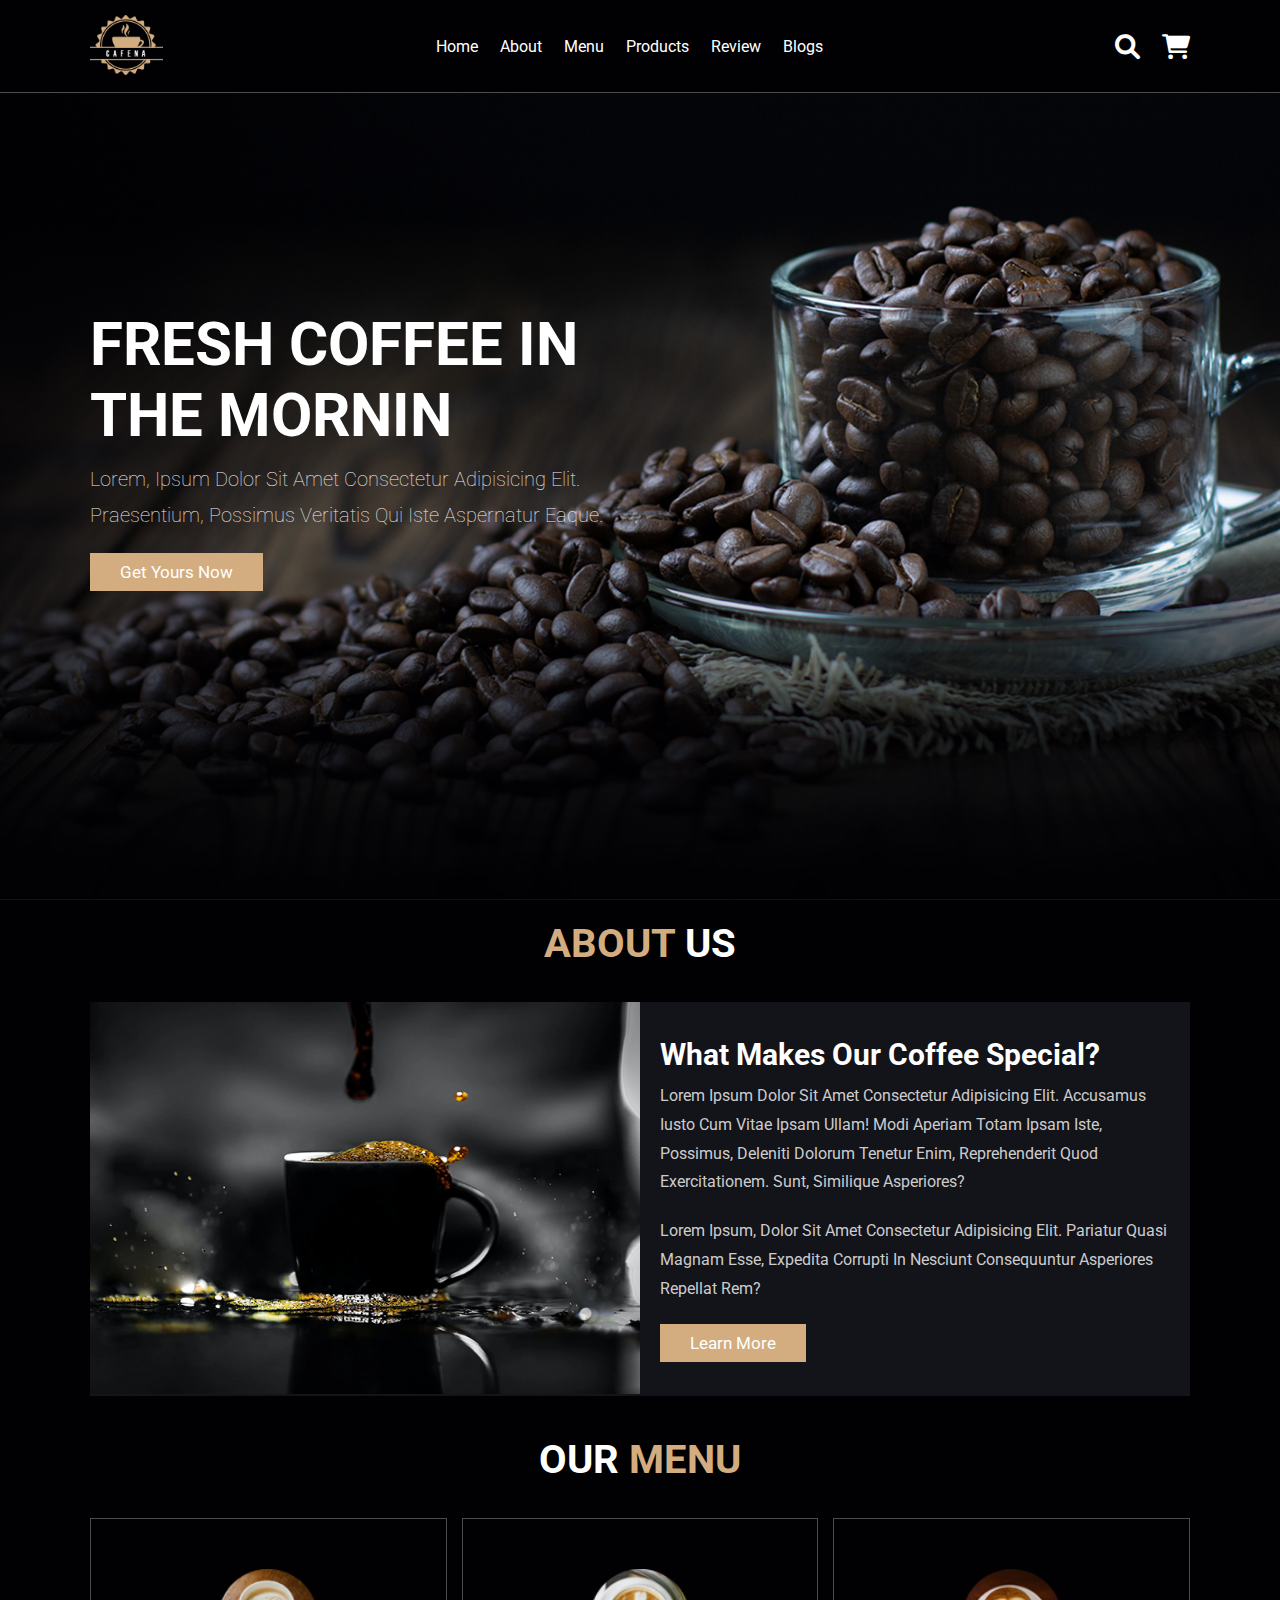
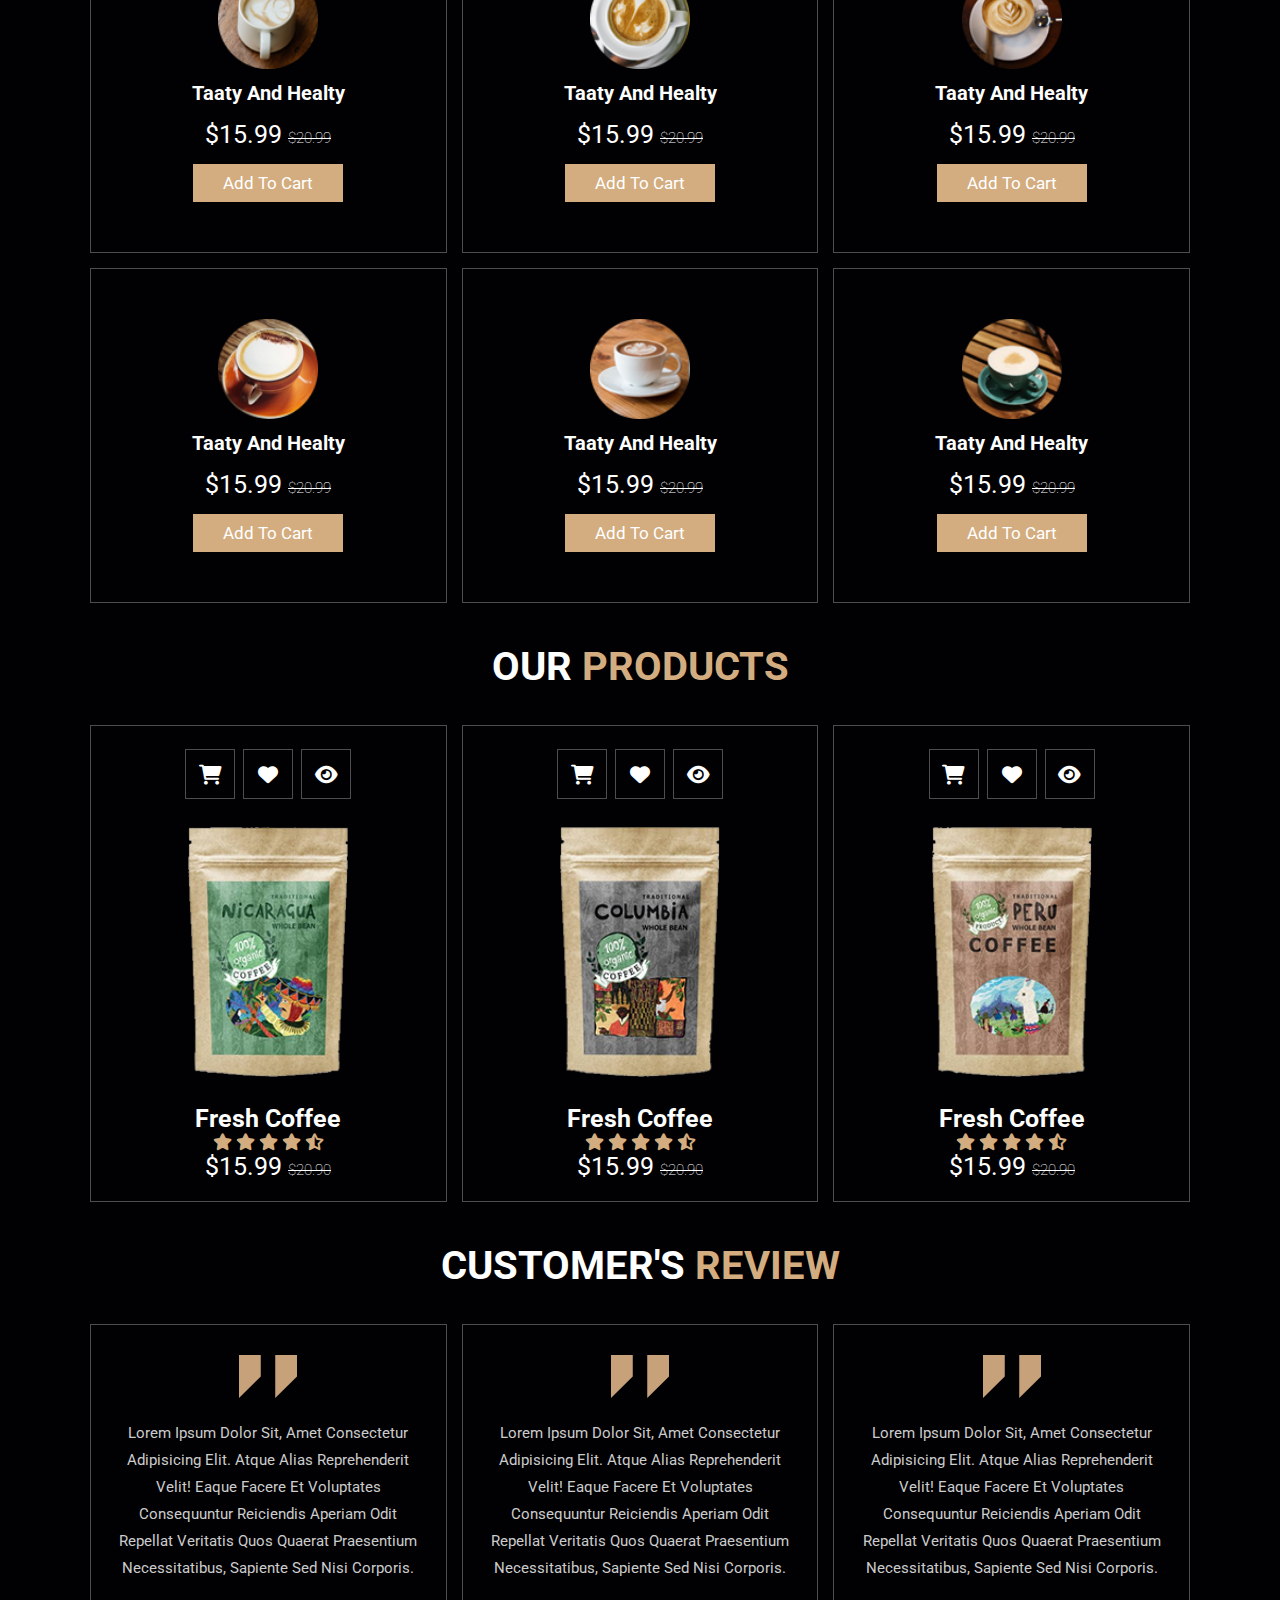
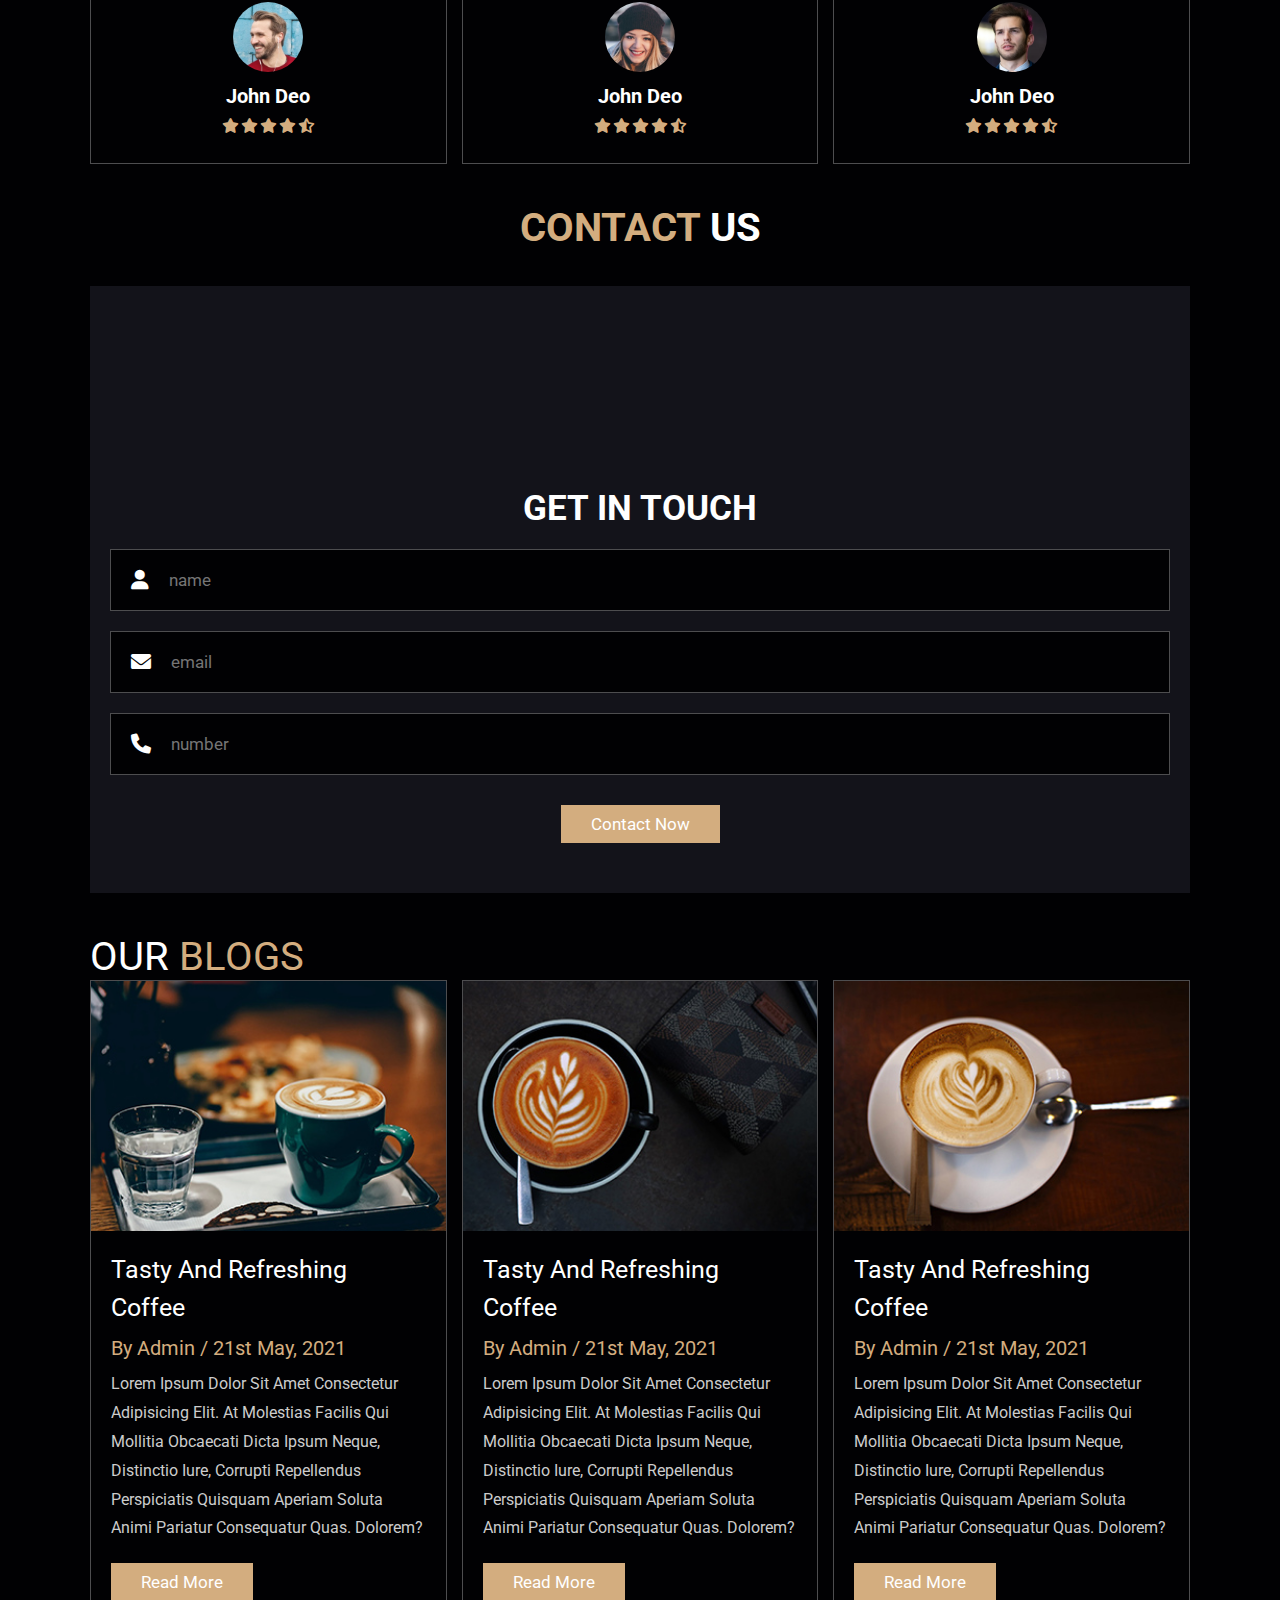
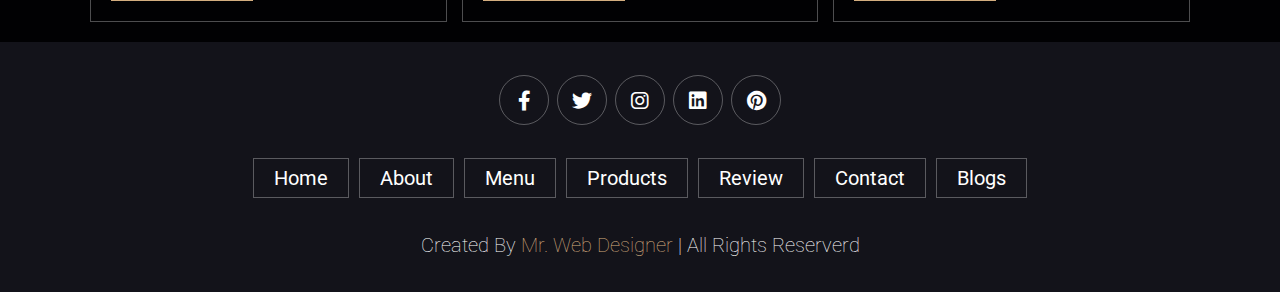
==== coffeShop/index.html @ 9f05e4f8 "Add files via upload" ====
<!DOCTYPE html>
<html lang="pt-br">
<head>
    <meta charset="UTF-8">
    <meta http-equiv="X-UA-Compatible" content="IE=edge">
    <meta name="viewport" content="width=device-width, initial-scale=1.0">
    <meta name="keywords" content="">
    <meta name="description" content="">
    <meta name="author" content="">
    <title>coffeeShop</title>

    <!-- font awesome cnd link -->
    <link rel="stylesheet" href="https://cdnjs.cloudflare.com/ajax/libs/font-awesome/6.0.0/css/all.min.css">

    <!-- custom css file link -->
    <link rel="stylesheet" href="css/estilo.css">
</head>
<body>

    <!-- header section starts -->

    <header class="header">

        <a href="#" class="logo">
            <img src="img/logo.png" alt="">
        </a>

        <nav class="navbar">
            <a href="#home">home</a>
            <a href="#about">about</a>
            <a href="#menu">menu</a>
            <a href="#products">products</a>
            <a href="#review">review</a>
            <a href="#blogs">blogs</a>
        </nav>

        <div class="icons">
            <div class="fas fa-search" id="search-btn"></div>
            <div class="fas fa-shopping-cart" id="cart-btn"></div>
            <div class="fas fa-bars" id="menu-btn"></div>
        </div>

        <div class="search-form">
            <input type="search" id="search-box" placeholder="search here..">
            <label for="search-box" class="fas fa-search"></label>
        </div>

        <div class="cart-items-container">
            <div class="cart-item">
                <span class="fas fa-times"></span>
                <img src="img/cart-item-1.png" alt="">
                <div class="content">
                    <h3>cart item 01</h3>
                    <div class="price">$15.99/-</div>
                </div>
            </div>
            <div class="cart-item">
                <span class="fas fa-times"></span>
                <img src="img/cart-item-2.png" alt="">
                <div class="content">
                    <h3>cart item 02cart-item-2.png</h3>
                    <div class="price">$15.99/-</div>
                   </div>
            </div>
            <div class="cart-item">
                <span class="fas fa-times"></span>
                <img src="img/cart-item-3.png" alt="">
                <div class="content">
                    <h3>cart item 03</h3>
                    <div class="price">$15.99/-</div>
                </div>
            </div>
            <div class="cart-item">
                <span class="fas fa-times"></span>
                <img src="img/cart-item-4.png" alt="">
                <div class="content">
                    <h3>cart item 04</h3>
                    <div class="price">$15.99/-</div>
                </div>
            </div>
            <a href="#" class="btn">checkout now</a>
        </div>

    </header>

    <!-- header section ends -->

    <!-- home section starts -->

    <section class="home" id="home">

        <div class="content">
            <h3>fresh coffee in the mornin</h3>
            <p>Lorem, ipsum dolor sit amet consectetur adipisicing elit. Praesentium, possimus veritatis qui iste aspernatur eaque.</p>
            <a href="#" class="btn">get yours now</a>
        </div>

    </section>
    <!-- home section ends -->

    <!-- about section starts -->

    <section class="about" id="about">

        <h1 class="heading"> <span>about</span> us</h1>

        <div class="row">

            <div class="image">
                <img src="img/about-img.jpeg" alt="">
            </div>

            <div class="content">
                <h3>what makes our coffee special?</h3>
                <p>Lorem ipsum dolor sit amet consectetur adipisicing elit. Accusamus iusto cum vitae ipsam ullam! Modi aperiam totam ipsam iste, possimus, deleniti dolorum tenetur enim, reprehenderit quod exercitationem. Sunt, similique asperiores?</p>
                <p>Lorem ipsum, dolor sit amet consectetur adipisicing elit. Pariatur quasi magnam esse, expedita corrupti in nesciunt consequuntur asperiores repellat rem?</p>
                <a href="#" class="btn">learn more</a>
            </div>

        </div>

    </section>

    <!-- about section ends -->

    <!-- menu section starts -->

    <section class="menu" id="menu">

        <h1 class="heading"> our <span>menu</span></h1>

        <div class="box-container">

            <div class="box">
                <img src="img/menu-1.png" alt="">
                <h3>taaty and healty</h3>
                <div class="price">$15.99 <span>$20.99</span></div>
                <a href="#" class="btn">add to cart</a>
            </div>

            <div class="box">
                <img src="img/menu-2.png" alt="">
                <h3>taaty and healty</h3>
                <div class="price">$15.99 <span>$20.99</span></div>
                <a href="#" class="btn">add to cart</a>
            </div>

            <div class="box">
                <img src="img/menu-3.png" alt="">
                <h3>taaty and healty</h3>
                <div class="price">$15.99 <span>$20.99</span></div>
                <a href="#" class="btn">add to cart</a>
            </div>

            <div class="box">
                <img src="img/menu-4.png" alt="">
                <h3>taaty and healty</h3>
                <div class="price">$15.99 <span>$20.99</span></div>
                <a href="#" class="btn">add to cart</a>
            </div>

            <div class="box">
                <img src="img/menu-5.png" alt="">
                <h3>taaty and healty</h3>
                <div class="price">$15.99 <span>$20.99</span></div>
                <a href="#" class="btn">add to cart</a>
            </div>

            <div class="box">
                <img src="img/menu-6.png" alt="">
                <h3>taaty and healty</h3>
                <div class="price">$15.99 <span>$20.99</span></div>
                <a href="#" class="btn">add to cart</a>
            </div>

        </div>

    </section>

    <section class="products" id="products">

        <h1 class="heading"> our <span>products</span></h1>

        <div class="box-container">

            <div class="box">
                <div class="icons">
                    <a href="#" class="fas fa-shopping-cart"></a>
                    <a href="#" class="fas fa-heart"></a>
                    <a href="#" class="fas fa-eye"></a>
                </div>
                <div class="image">
                    <img src="img/product-1.png" alt="">
                </div>
                <div class="content">
                    <h3>fresh coffee</h3>
                    <div class="stars">
                        <i class="fas fa-star"></i>
                        <i class="fas fa-star"></i>
                        <i class="fas fa-star"></i>
                        <i class="fas fa-star"></i>
                        <i class="fas fa-star-half-alt"></i>
                    </div>
                    <div class="price">$15.99 <span>$20.90</span></div>
                </div>
            </div>

            <div class="box">
                <div class="icons">
                    <a href="#" class="fas fa-shopping-cart"></a>
                    <a href="#" class="fas fa-heart"></a>
                    <a href="#" class="fas fa-eye"></a>
                </div>
                <div class="image">
                    <img src="img/product-2.png" alt="">
                </div>
                <div class="content">
                    <h3>fresh coffee</h3>
                    <div class="stars">
                        <i class="fas fa-star"></i>
                        <i class="fas fa-star"></i>
                        <i class="fas fa-star"></i>
                        <i class="fas fa-star"></i>
                        <i class="fas fa-star-half-alt"></i>
                    </div>
                    <div class="price">$15.99 <span>$20.90</span></div>
                </div>
            </div>

            <div class="box">
                <div class="icons">
                    <a href="#" class="fas fa-shopping-cart"></a>
                    <a href="#" class="fas fa-heart"></a>
                    <a href="#" class="fas fa-eye"></a>
                </div>
                <div class="image">
                    <img src="img/product-3.png" alt="">
                </div>
                <div class="content">
                    <h3>fresh coffee</h3>
                    <div class="stars">
                        <i class="fas fa-star"></i>
                        <i class="fas fa-star"></i>
                        <i class="fas fa-star"></i>
                        <i class="fas fa-star"></i>
                        <i class="fas fa-star-half-alt"></i>
                    </div>
                    <div class="price">$15.99 <span>$20.90</span></div>
                </div>
            </div>

        </div>

    </section>

    <!-- review section starts -->

    <section class="review" id="review">

        <h1 class="heading">customer's <span>review</span></h1>

        <div class="box-container">

            <div class="box">
                <img src="img/quote-img.png" alt="" class="quote">
                <p>Lorem ipsum dolor sit, amet consectetur adipisicing elit. Atque alias reprehenderit velit! Eaque facere et voluptates consequuntur reiciendis aperiam odit repellat veritatis quos quaerat praesentium necessitatibus, sapiente sed nisi corporis.</p>
                <img src="img/pic-1.png" class="user" alt="">
                <h3>john deo</h3>
                <div class="stars">
                    <i class="fas fa-star"></i>
                    <i class="fas fa-star"></i>
                    <i class="fas fa-star"></i>
                    <i class="fas fa-star"></i>
                    <i class="fas fa-star-half-alt"></i>
                </div> 
            </div>

            <div class="box">
                <img src="img/quote-img.png" alt="" class="quote">
                <p>Lorem ipsum dolor sit, amet consectetur adipisicing elit. Atque alias reprehenderit velit! Eaque facere et voluptates consequuntur reiciendis aperiam odit repellat veritatis quos quaerat praesentium necessitatibus, sapiente sed nisi corporis.</p>
                <img src="img/pic-2.png" class="user" alt="">
                <h3>john deo</h3>
                <div class="stars">
                    <i class="fas fa-star"></i>
                    <i class="fas fa-star"></i>
                    <i class="fas fa-star"></i>
                    <i class="fas fa-star"></i>
                    <i class="fas fa-star-half-alt"></i>
                </div> 
            </div>

            <div class="box">
                <img src="img/quote-img.png" alt="" class="quote">
                <p>Lorem ipsum dolor sit, amet consectetur adipisicing elit. Atque alias reprehenderit velit! Eaque facere et voluptates consequuntur reiciendis aperiam odit repellat veritatis quos quaerat praesentium necessitatibus, sapiente sed nisi corporis.</p>
                <img src="img/pic-3.png" class="user" alt="">
                <h3>john deo</h3>
                <div class="stars">
                    <i class="fas fa-star"></i>
                    <i class="fas fa-star"></i>
                    <i class="fas fa-star"></i>
                    <i class="fas fa-star"></i>
                    <i class="fas fa-star-half-alt"></i>
                </div> 
            </div>

        </div>

    </section>

    <!-- review section ends -->

    <!-- contact section starts -->

    <section class="contact" id="contact">

        <h1 class="heading">
            <span>contact</span> us
        </h1>

        <div class="row">

            <iframe class="map" src="https://www.google.com/maps/embed?pb=!1m18!1m12!1m3!1d30153.795658278912!2d72.82321486924138!3d19.141649671203506!2m3!1f0!2f0!3f0!3m2!1i1024!2i768!4f13.1!3m3!1m2!1s0x3be7b63aceef0c69%3A0x2aa80cf2287dfa3b!2sJogeshwari%20West%2C%20Bombaim%2C%20Maharashtra%20400047%2C%20%C3%8Dndia!5e0!3m2!1spt-BR!2sbr!4v1647050674687!5m2!1spt-BR!2sbr" allowfullscreen="" loading="lazy"></iframe>
            
            <form action="">
                <h3>get in touch</h3>
                <div class="inputBox">
                    <span class="fas fa-user"></span>
                    <input type="text" placeholder="name">
                </div>
                <div class="inputBox">
                    <span class="fas fa-envelope"></span>
                    <input type="email" placeholder="email">
                </div>
                <div class="inputBox">
                    <span class="fas fa-phone"></span>
                    <input type="number" placeholder="number">
                </div>
                <input type="submit" value="contact now" class="btn">
            </form>

        </div>

    </section>

    <!-- contact section ends -->

    <!-- blogs section starts -->

    <section class="blogs" id="blogs">

        <hi class="heading">our <span>blogs</span></hi>

        <div class="box-container">
           
            <div class="box">
                <div class="image">
                    <img src="img/blog-1.jpeg" alt="">
                </div>
                <div class="content">
                    <a href="#" class="title">tasty and refreshing coffee</a>
                    <span>by admin / 21st may, 2021</span>
                    <p>Lorem ipsum dolor sit amet consectetur adipisicing elit. At molestias facilis qui mollitia obcaecati dicta ipsum neque, distinctio iure, corrupti repellendus perspiciatis quisquam aperiam soluta animi pariatur consequatur quas. Dolorem?</p>
                    <a href="#" class="btn">read more</a>
                </div>
            </div>

            <div class="box">
                <div class="image">
                    <img src="img/blog-2.jpeg" alt="">
                </div>
                <div class="content">
                    <a href="#" class="title">tasty and refreshing coffee</a>
                    <span>by admin / 21st may, 2021</span>
                    <p>Lorem ipsum dolor sit amet consectetur adipisicing elit. At molestias facilis qui mollitia obcaecati dicta ipsum neque, distinctio iure, corrupti repellendus perspiciatis quisquam aperiam soluta animi pariatur consequatur quas. Dolorem?</p>
                    <a href="#" class="btn">read more</a>
                </div>
            </div>

            <div class="box">
                <div class="image">
                    <img src="img/blog-3.jpeg" alt="">
                </div>
                <div class="content">
                    <a href="#" class="title">tasty and refreshing coffee</a>
                    <span>by admin / 21st may, 2021</span>
                    <p>Lorem ipsum dolor sit amet consectetur adipisicing elit. At molestias facilis qui mollitia obcaecati dicta ipsum neque, distinctio iure, corrupti repellendus perspiciatis quisquam aperiam soluta animi pariatur consequatur quas. Dolorem?</p>
                    <a href="#" class="btn">read more</a>
                </div>
            </div>

        </div>

    </section>

    <!-- blogs section ends -->

    <!-- footer section starts -->

    <section class="footer">

        <div class="share">
            <a href="#" class="fab fa-facebook-f"></a>
            <a href="#" class="fab fa-twitter"></a>
            <a href="#" class="fab fa-instagram"></a>
            <a href="#" class="fab fa-linkedin"></a>
            <a href="#" class="fab fa-pinterest"></a>
        </div>

        <div class="links">
            <a href="#">home</a>
            <a href="#">about</a>
            <a href="#">menu</a>
            <a href="#">products</a>
            <a href="#">review</a>
            <a href="#">contact</a>
            <a href="#">blogs</a>
        </div>

        <div class="credit">created by <span>mr. web designer</span> | all rights reserverd</div>

    </section>

    <!-- footer section ends -->

    <!-- menu section ends -->

    <!-- custom js file link -->
    <script src="js/script.js"></script>
</body>
</html>
---- coffeShop/css/estilo.css ----
@import url('https://fonts.googleapis.com/css2?family=Francois+One&family=Roboto:wght@100;300;400;500;700&display=swap');

:root{
    --main-color: #d3ad7f;
    --black:#13131a;
    --bg:#010103;
    --border:.1rem solid rgba(255,255,255,.3);
}

*{
    font-family: 'Roboto', sans-serif;
    margin:0; padding:0;
    box-sizing: border-box;
    outline: none; border: none;
    text-decoration: none;
    text-transform: capitalize;
    transition: .2s linear;
}

html{
    font-size: 62.5%;
    overflow-x: hidden;
    scroll-padding-top: 9rem;
    scroll-behavior: smooth;
}

html::-webkit-scrollbar{
    width: .8rem;
}

html::-webkit-scrollbar-track{
    background: transparent;
}

html::-webkit-scrollbar-thumb{
    background: #fff;
    border-radius: 5rem;
}

body{
    background: var(--bg);
}

section{
    padding: 2rem 7%;
}

.heading{
    text-align: center;
    color: #fff;
    text-transform: uppercase;
    padding-bottom: 3.5rem;
    font-size: 4rem;
}

.heading span{
    color:var(--main-color);
    text-transform: uppercase;
}

.btn{
    margin-top: 1rem;
    display: inline-block;
    padding: .9rem 3rem;
    font-size: 1.7rem;
    color: #fff;
    background: var(--main-color);
    cursor: pointer;
}

.btn:hover{
    letter-spacing: .2rem;
}

.header{
    background: var(--bg);
    display: flex;
    align-items: center;
    justify-content: space-between;
    padding: 1.5rem 7%;
    border-bottom: var(--border);
    position: fixed;
    top:0; left: 0; right: 0;
    z-index: 1000;
}

.header .logo img{
    height: 6rem;
}

.header .navbar a{
    margin: 0 1rem;
    font-size: 1.6rem;
    color: #fff;
}

.header .navbar a:hover{
    color:var(--main-color);
    border-bottom: .1rem solid var(--main-color);
    padding-bottom: .5rem;
}

.header .icons div{
    color: #fff;
    cursor: pointer;
    font-size: 2.5rem;
    margin-left: 2rem;
}

.header .icons div:hover{
    color: var(--main-color);
}

#menu-btn{
    display: none;

}

.header .search-form{
    position: absolute;
    top: 115%;right: 7%;
    background-color: #fff;
    width: 50rem;
    height: 5rem;
    display: flex;
    align-items: center;
    transform: scaleY(0);
    transform-origin: top;
}

.header .search-form.active{
    transform: scaleY(1);
}

.header .search-form.active{
    transform: scaleY(1);
}

.header .search-form input{
    height: 100%;
    width: 100%;
    font-size: 1.6rem;
    color:var(--black);
    padding: 1rem;
    text-transform: none;
}

.header .search-form label{
    cursor: pointer;
    font-size: 2.2rem;
    margin-right: 1.5rem;
    color: var(--black);
}

.header .search-form label:hover{
    color: var(--main-color);
}

.header .cart-items-container{
    position: absolute;
    top: 100%; right: -100%;
    height: calc(100vh - 9.5rem);
    width: 35rem;
    background: #fff;
    padding: 0 1.5rem;
}

.header .cart-items-container.active{
    right: 0;
}

.header .cart-items-container .cart-item{
    position: relative;
    margin: 2rem 0;
    display: flex;
    align-items: center;
    gap: 1.5rem;
}

.header .cart-items-container .cart-item .fa-times{
    position: absolute;
    top: 1rem; right: 1rem;
    font-size: 2rem;
    cursor: pointer;
    color: var(--black);
}

.header .cart-items-container .cart-item .fa-times:hover{
    color:var(--main-color);
}

.header .cart-items-container .cart-item img{
    height: 7rem;
}

.header .cart-items-container .cart-item .content h3{
    font-size: 2rem;
    color:var(--black);
    padding-bottom: .5rem;
}

.header .cart-items-container .cart-item .content .price{
    font-size: 1.5rem;
    color:var(--main-color);
}

.header .cart-items-container .btn{
    width: 100%;
    text-align: center;
}

.home{
    min-height: 100vh;
    display: flex;
    align-items: center;
    background: url(../img/home-img.jpeg) no-repeat;
    background-size: cover;
    background-position: center;
}

.home .content{
    max-width: 60rem;
}

.home .content h3{
    font-size: 6rem;
    text-transform: uppercase;
    color: #fff;
}

.home .content p{
    font-size: 2rem;
    font-weight: lighter;
    line-height: 1.8;
    padding: 1rem 0;
    color: #eee;
}

.about .row{
    display: flex;
    align-items: center;
    background: var(--black);
    flex-wrap: wrap;
}

.about .row .image{
    flex: 1 1 45rem;
}

.about .row .image img{
    width: 100%;
}

.about .row .content{
    flex: 1 1 45rem;
    padding: 2rem;
}

.about .row .content h3{
    font-size: 3rem;
    color: #fff;
}

.about .row .content p{
    font-size: 1.6rem;
    color: #ccc;
    padding: 1rem 0;
    line-height: 1.8;
}

.menu .box-container{
    display: grid;
    grid-template-columns: repeat(auto-fit, minmax(30rem, 1fr));
    gap: 1.5rem;
}

.menu .box-container .box{
    padding: 5rem;
    text-align: center;
    border: var(--border);
}

.menu .box-container .box img{
    height: 10rem;
}

.menu .box-container .box h3{
    color: #fff;
    font-size: 2rem;
    padding: 1rem 0;
}

.menu .box-container .box .price{
    color: #fff;
    font-size: 2.5rem;
    padding: .5rem 0;
}

.menu .box-container .box .price span{
    color: #fff;
    font-size: 1.5rem;
    text-decoration: line-through;
    font-weight: lighter;
}

.menu .box-container .box:hover{
    background: #fff;
}

.menu .box-container .box:hover > *{
    color: var(--black);
}

.products .box-container{
    display: grid;
    grid-template-columns: repeat(auto-fit, minmax(30rem, 1fr));
    gap: 1.5rem;
}

.products .box-container .box{
    text-align: center;
    border: var(--border);
    padding: 2rem;
}

.products .box-container .box .icons a{
    height: 5rem;
    width: 5rem;
    line-height: 5rem;
    font-size: 2rem;
    border: var(--border);
    color: #fff;
    margin: .3rem;
}

.products .box-container .box .icons a:hover{
    background: var(--main-color);
}

.products .box-container .box .image{
    padding: 2.5rem 0;
}

.products .box-container .box .image img{
    height: 25rem;
}

.products .box-container .box .content h3{
    color: #fff;
    font-size: 2.5rem;
}

.products .box-container .box .content .stars{
    font-size: 1.5rem;
}

.products .box-container .box .content .stars i{
    font-size: 1.7rem;
    color: var(--main-color);
}

.products .box-container .box .content .price{
    color: #fff;
    font-size: 2.5rem;
}

.products .box-container .box .content .price span{
    text-decoration: line-through;
    font-weight: lighter;
    font-size: 1.5rem;
}

.review .box-container{
    display: grid;
    grid-template-columns: repeat(auto-fit, minmax(30rem, 1fr));
    gap: 1.5rem;
}

.review .box-container .box{
    border: var(--border);
    text-align: center;
    padding: 3rem 2rem;
}

.review .box-container .box p{
    font-size: 1.5rem;
    line-height: 1.8;
    color: #ccc;
    padding: 2rem 0;
}

.review .box-container .box .user{
    height: 7rem;
    width: 7rem;
    border-radius: 50%;
    object-fit: cover;
}

.review .box-container .box h3{
    padding: 1rem 0;
    font-size: 2rem;
    color: #fff;
}

.review .box-container .box .stars i{
    font-size: 1.5rem;
    color: var(--main-color);
}

.contact .row{
    display: fles;
    /* align-items: center; */
    background: var(--black);
    flex-wrap: wrap;
    gap: 1rem;
}

.contact .row .map{
    flex: 1 1 45rem;
    width: 100%;
    object-fit: cover;
}

.contact .row form{
    flex: 1 1 45rem;
    padding: 5rem 2rem;
    text-align: center;
}

.contact .row form h3{
    text-transform: uppercase;
    font-size: 3.5rem;
    color: #fff;
}

.contact .row form .inputBox{
    display: flex;
    align-items: center;
    margin-top: 2rem;
    margin-bottom: 2rem;
    background: var(--bg);
    border: var(--border);
}

.contact .row form .inputBox span{
    color: #fff;
    font-size: 2rem;
    padding-left: 2rem;
}

.contact .row form .inputBox input{
    width: 100%;
    padding: 2rem;
    font-size: 1.7rem;
    color: #fff;
    text-transform: none;
    background: none;
}

.blogs .box-container{
    display: grid;
    grid-template-columns: repeat(auto-fit, minmax(30rem, 1fr));
    gap: 1.5rem;
}

.blogs .box-container .box{
    border: var(--border);
}

.blogs .box-container .box .image{
    height: 25rem;
    overflow: hidden;
    width: 100%;
}

.blogs .box-container .box .image img{
    height: 100%;
    object-fit: cover;
    width: 100%;
}

.blogs .box-container .box:hover .image img{
    transform: scale(1.2);
}

.blogs .box-container .box .content{
    padding: 2rem;

}

.blogs .box-container .box .content .title{
    font-size: 2.5rem;
    line-height: 1.5;
    color: #fff;
}

.blogs .box-container .box .content .title:hover{
    color: var(--main-color);
}

.blogs .box-container .box .content span{
    color: var(--main-color);
    display: block;
    padding-top: 1rem;
    font-size: 2rem;
}

.blogs .box-container .box .content p{
    font-size: 1.6rem;
    line-height: 1.8;
    color: #ccc;
    padding: 1rem 0;
}

.footer{
    background: var(--black);
    text-align: center;
}

.footer .share{
    padding: 1rem 0;
}

.footer .share a{
    height: 5rem;
    width: 5rem;
    line-height: 5rem;
    font-size: 2rem;
    color: #fff;
    border: var(--border);
    margin: .3rem;
    border-radius: 50%;
}

.footer .share a:hover{
    background-color: var(--main-color);
}

.footer .links{
    display: flex;
    justify-content: center;
    flex-wrap: wrap;
    padding: 2rem 0;
    gap: 1rem;
}

.footer .links a{
    padding: .7rem 2rem;
    color: #fff;
    border: var(--border);
    font-size: 2rem;
}

.footer .links a:hover{
    background-color: var(--main-color);
}

.footer .credit{
    font-size: 2rem;
    color: #fff;
    font-weight: lighter;
    padding: 1.5rem;
}

.footer .credit span{
    color:var(--main-color);
}

/**/
/* media queries */
@media (max-width:991px){
    html{
        font-size: 55%;
    }
    .header{
        padding: 1.5rem 2rem;
    }
    section{
        padding: 2rem;
    }
}

@media (max-width:768px){
    #menu-btn{
        display: inline-block;
    }
    .header .navbar{
        position: absolute;
        top: 100%; right: -100%;
        background: #fff;
        width: 30rem;
        height: calc(100vh - 9.5rem);
    }
    .header .navbar.active{
        right: 0;
    }
    .header .navbar a{
        color:var(--black);
        display: block;
        margin: 1.5rem;
        padding: .5rem;
        font-size: 2rem;
    }
    .header .search-form{
        width: 90%;
        right: 2rem;
    }
    .home{
        background-position: left;
        justify-content: center;
        text-align: center;
    }

    .home .content h3{
        font-size: 4.5rem;
    }

    .home .content p{
        font-size: 1.5rem;
    }

}

@media (max-width:450px){
    html{
        font-size: 50%;
    }
}
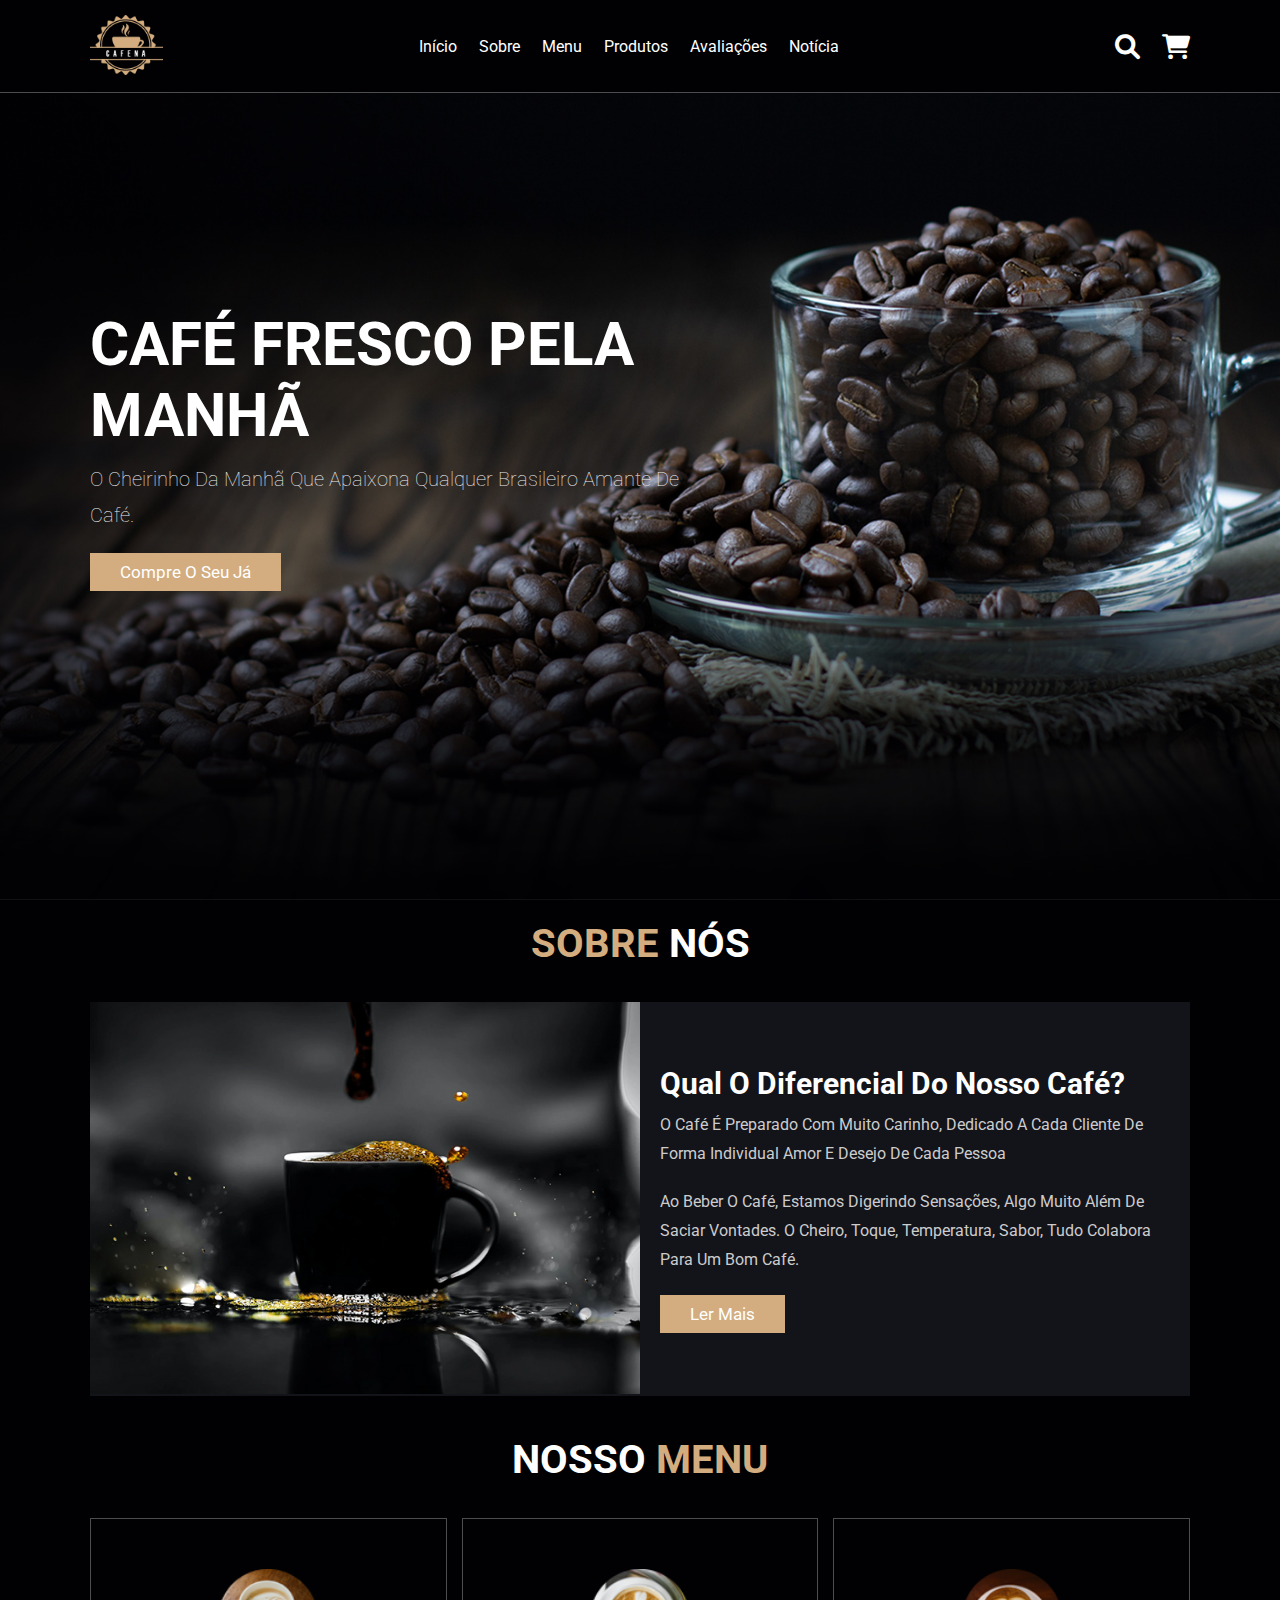
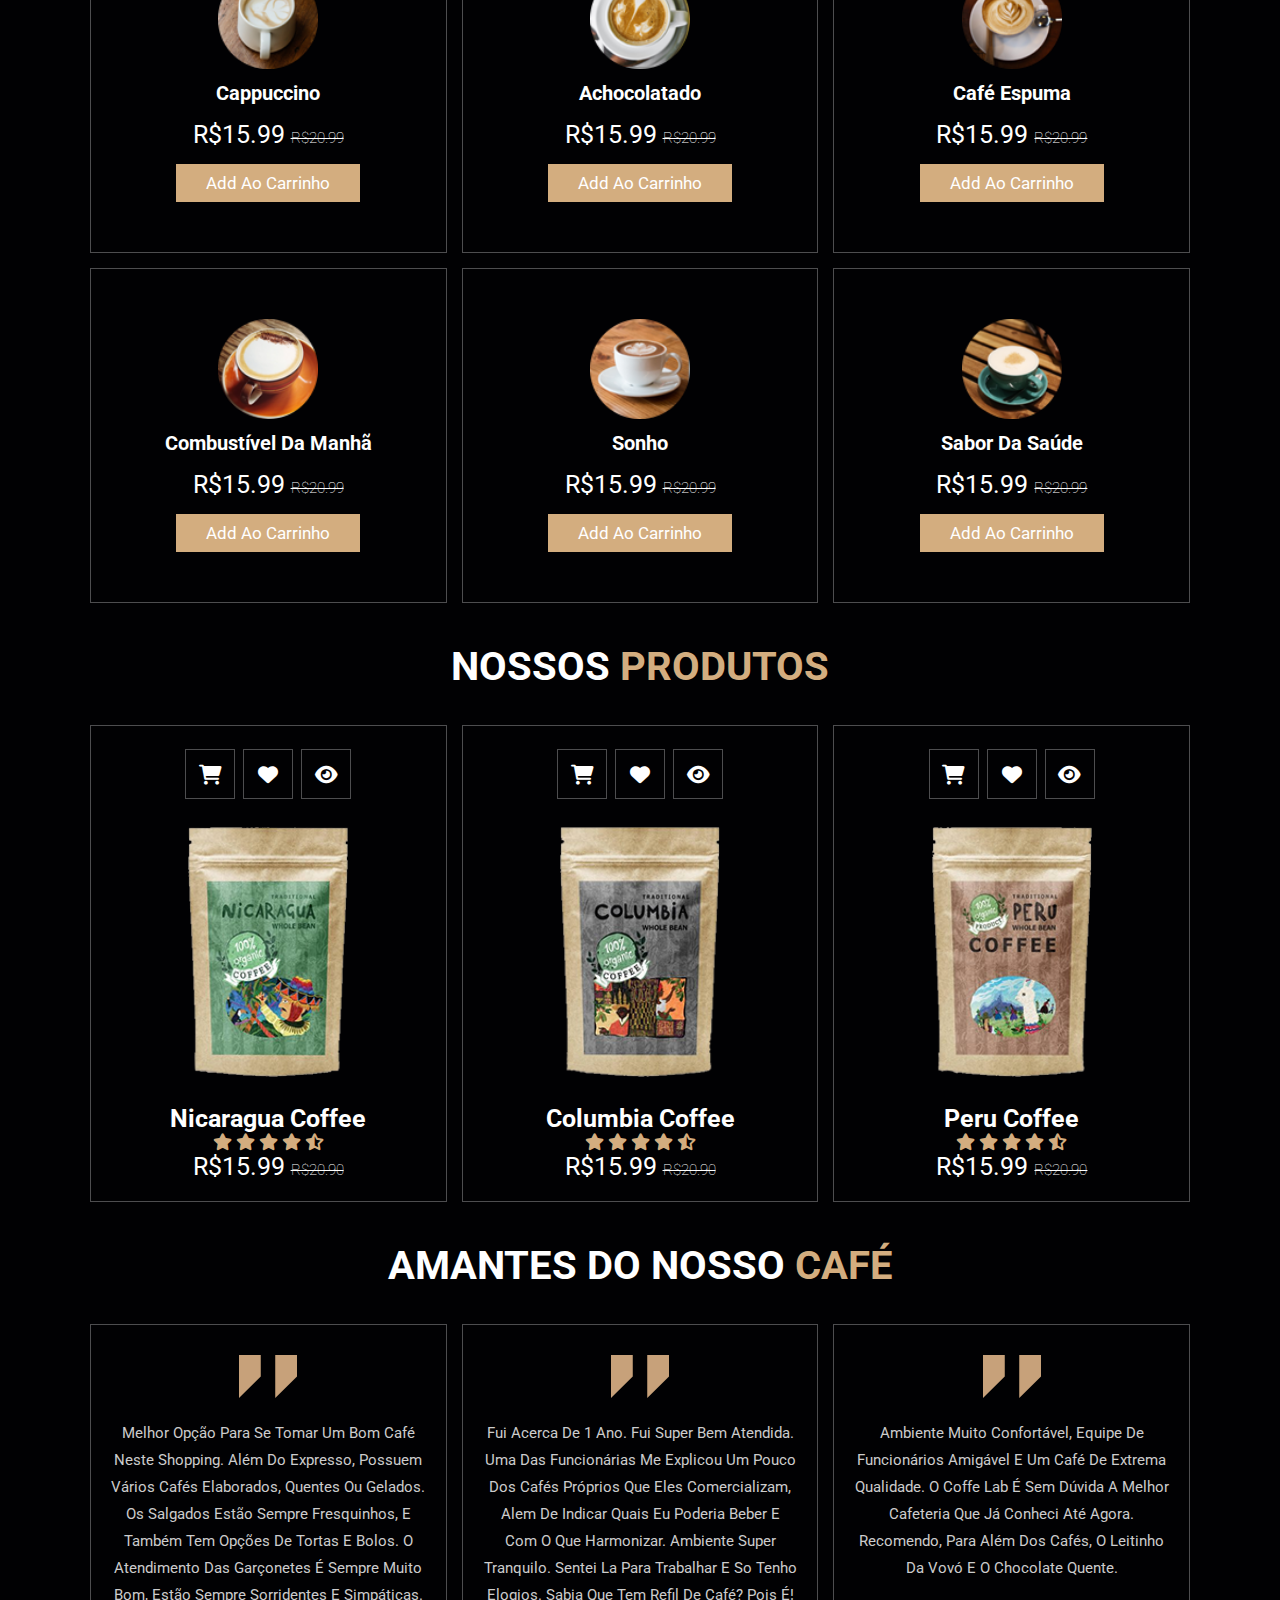
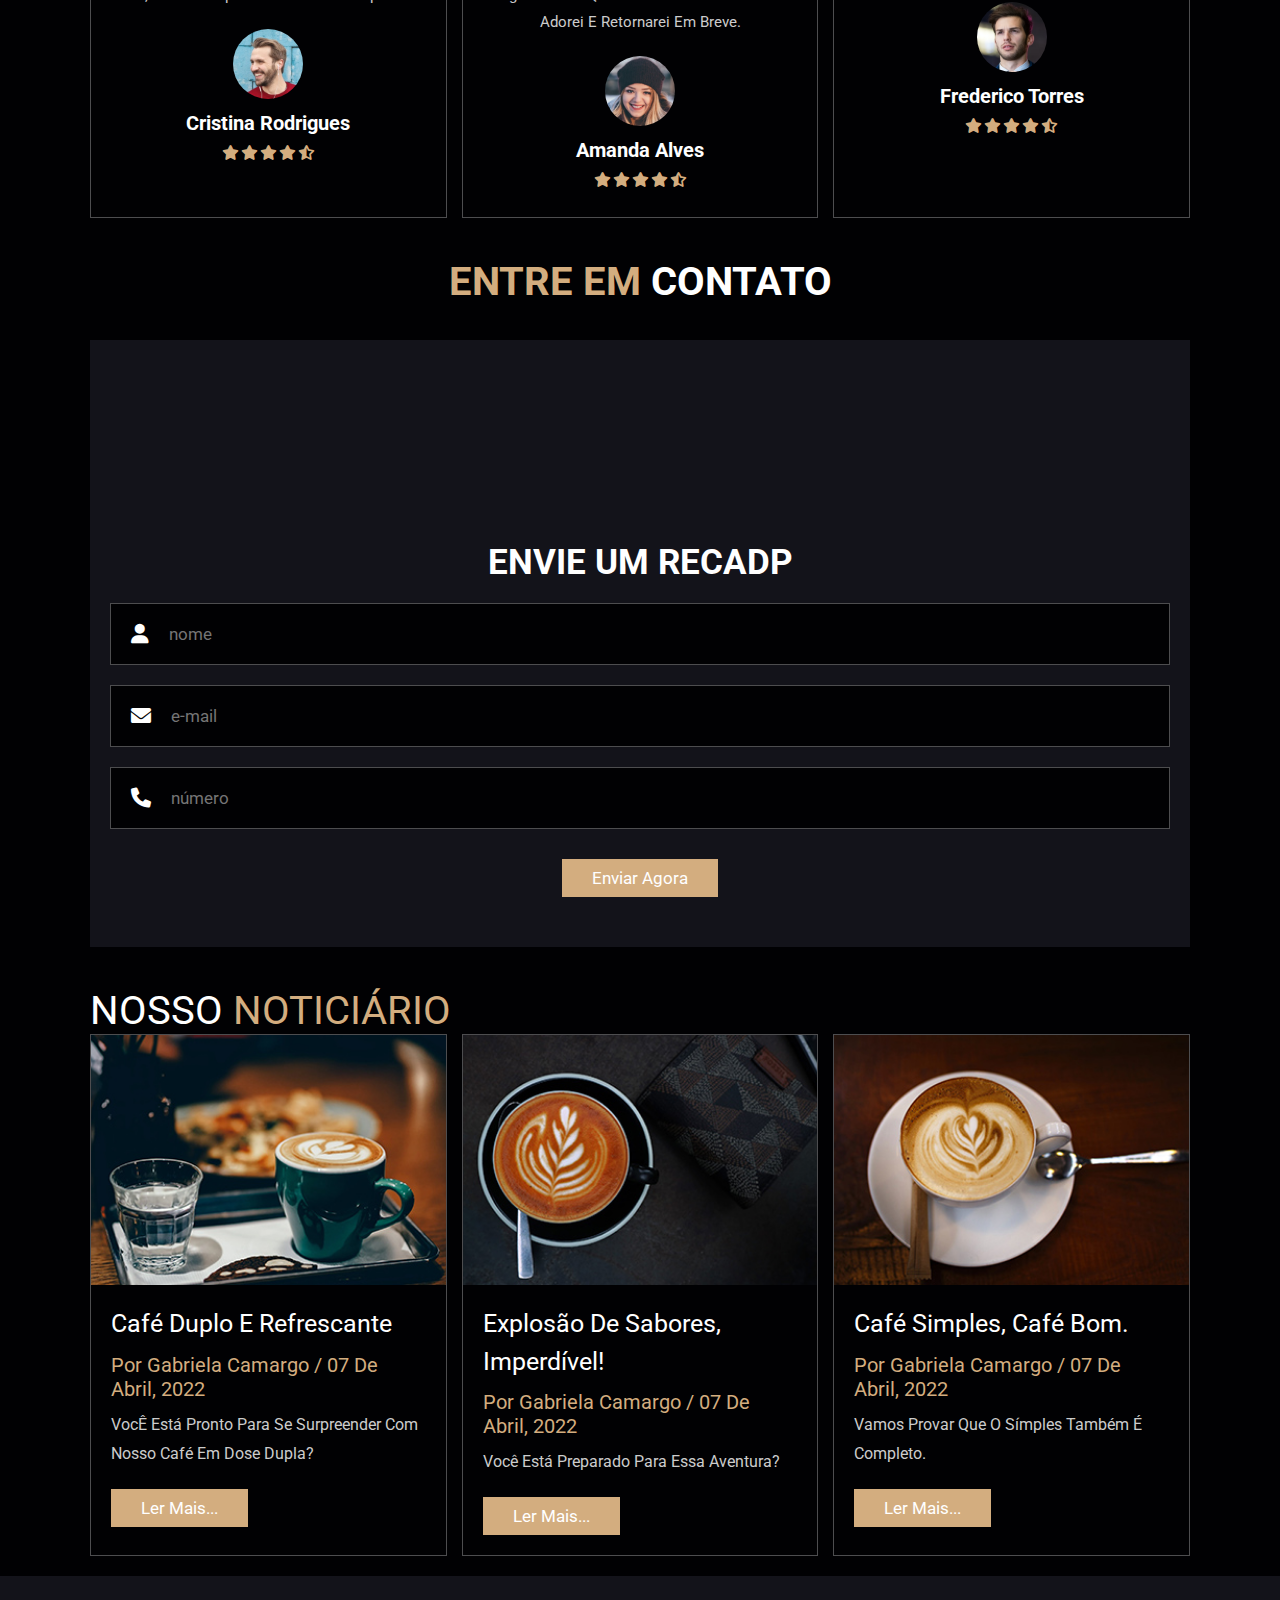
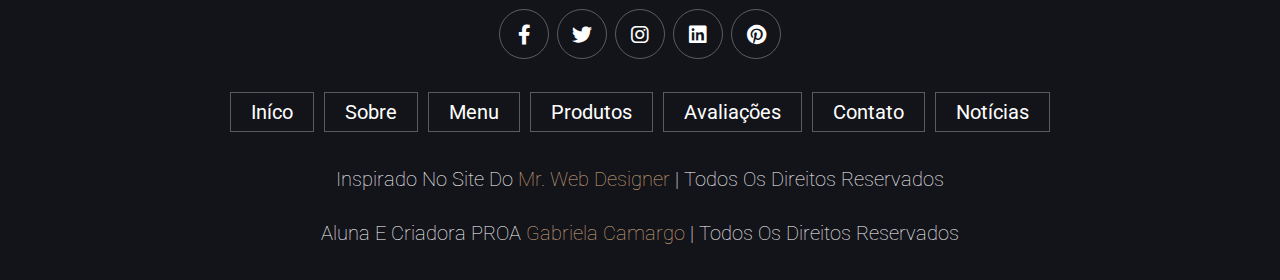
==== commit d2fa39a4: "Add files via upload" ====
--- a/coffeShop/index.html
+++ b/coffeShop/index.html
@@ -7,7 +7,7 @@
     <meta name="keywords" content="">
     <meta name="description" content="">
     <meta name="author" content="">
-    <title>coffeeShop</title>
+    <title>CoffeeShop</title>
 
     <!-- font awesome cnd link -->
     <link rel="stylesheet" href="https://cdnjs.cloudflare.com/ajax/libs/font-awesome/6.0.0/css/all.min.css">
@@ -26,12 +26,12 @@
         </a>
 
         <nav class="navbar">
-            <a href="#home">home</a>
-            <a href="#about">about</a>
+            <a href="#home">início</a>
+            <a href="#about">sobre</a>
             <a href="#menu">menu</a>
-            <a href="#products">products</a>
-            <a href="#review">review</a>
-            <a href="#blogs">blogs</a>
+            <a href="#products">produtos</a>
+            <a href="#review">avaliações</a>
+            <a href="#blogs">notícia</a>
         </nav>
 
         <div class="icons">
@@ -50,35 +50,35 @@
                 <span class="fas fa-times"></span>
                 <img src="img/cart-item-1.png" alt="">
                 <div class="content">
-                    <h3>cart item 01</h3>
-                    <div class="price">$15.99/-</div>
+                    <h3>Tipo de Grão 01</h3>
+                    <div class="price">R$15.99/-</div>
                 </div>
             </div>
             <div class="cart-item">
                 <span class="fas fa-times"></span>
                 <img src="img/cart-item-2.png" alt="">
                 <div class="content">
-                    <h3>cart item 02cart-item-2.png</h3>
-                    <div class="price">$15.99/-</div>
+                    <h3>Tipo de Grão 02</h3>
+                    <div class="price">R$15.99/-</div>
                    </div>
             </div>
             <div class="cart-item">
                 <span class="fas fa-times"></span>
                 <img src="img/cart-item-3.png" alt="">
                 <div class="content">
-                    <h3>cart item 03</h3>
-                    <div class="price">$15.99/-</div>
+                    <h3>Tipo de Grão 03</h3>
+                    <div class="price">R$15.99/-</div>
                 </div>
             </div>
             <div class="cart-item">
                 <span class="fas fa-times"></span>
                 <img src="img/cart-item-4.png" alt="">
                 <div class="content">
-                    <h3>cart item 04</h3>
-                    <div class="price">$15.99/-</div>
-                </div>
-            </div>
-            <a href="#" class="btn">checkout now</a>
+                    <h3>Tipo de Grão 04</h3>
+                    <div class="price">R$15.99/-</div>
+                </div>
+            </div>
+            <a href="#" class="btn">Finalizar agora</a>
         </div>
 
     </header>
@@ -90,9 +90,9 @@
     <section class="home" id="home">
 
         <div class="content">
-            <h3>fresh coffee in the mornin</h3>
-            <p>Lorem, ipsum dolor sit amet consectetur adipisicing elit. Praesentium, possimus veritatis qui iste aspernatur eaque.</p>
-            <a href="#" class="btn">get yours now</a>
+            <h3>Café Fresco pela Manhã</h3>
+            <p>O cheirinho da manhã que apaixona qualquer brasileiro amante de café.</p>
+            <a href="#" class="btn">Compre o seu já</a>
         </div>
 
     </section>
@@ -102,7 +102,7 @@
 
     <section class="about" id="about">
 
-        <h1 class="heading"> <span>about</span> us</h1>
+        <h1 class="heading"> <span>Sobre</span> Nós</h1>
 
         <div class="row">
 
@@ -111,10 +111,10 @@
             </div>
 
             <div class="content">
-                <h3>what makes our coffee special?</h3>
-                <p>Lorem ipsum dolor sit amet consectetur adipisicing elit. Accusamus iusto cum vitae ipsam ullam! Modi aperiam totam ipsam iste, possimus, deleniti dolorum tenetur enim, reprehenderit quod exercitationem. Sunt, similique asperiores?</p>
-                <p>Lorem ipsum, dolor sit amet consectetur adipisicing elit. Pariatur quasi magnam esse, expedita corrupti in nesciunt consequuntur asperiores repellat rem?</p>
-                <a href="#" class="btn">learn more</a>
+                <h3>Qual o diferencial do nosso café?</h3>
+                <p>O café é preparado com muito carinho, dedicado a cada cliente de forma individual amor e desejo de cada pessoa</p>
+                <p>Ao beber o café, estamos digerindo sensações, algo muito além de saciar vontades. O cheiro, toque, temperatura, sabor, tudo colabora para um bom café.</p>
+                <a href="#" class="btn">ler mais</a>
             </div>
 
         </div>
@@ -127,50 +127,50 @@
 
     <section class="menu" id="menu">
 
-        <h1 class="heading"> our <span>menu</span></h1>
+        <h1 class="heading"> nosso <span>menu</span></h1>
 
         <div class="box-container">
 
             <div class="box">
                 <img src="img/menu-1.png" alt="">
-                <h3>taaty and healty</h3>
-                <div class="price">$15.99 <span>$20.99</span></div>
-                <a href="#" class="btn">add to cart</a>
+                <h3>Cappuccino</h3>
+                <div class="price">R$15.99 <span>R$20.99</span></div>
+                <a href="#" class="btn">Add ao carrinho</a>
             </div>
 
             <div class="box">
                 <img src="img/menu-2.png" alt="">
-                <h3>taaty and healty</h3>
-                <div class="price">$15.99 <span>$20.99</span></div>
-                <a href="#" class="btn">add to cart</a>
+                <h3>Achocolatado</h3>
+                <div class="price">R$15.99 <span>R$20.99</span></div>
+                <a href="#" class="btn">Add ao carrinho</a>
             </div>
 
             <div class="box">
                 <img src="img/menu-3.png" alt="">
-                <h3>taaty and healty</h3>
-                <div class="price">$15.99 <span>$20.99</span></div>
-                <a href="#" class="btn">add to cart</a>
+                <h3>Café Espuma</h3>
+                <div class="price">R$15.99 <span>R$20.99</span></div>
+                <a href="#" class="btn">Add ao carrinho</a>
             </div>
 
             <div class="box">
                 <img src="img/menu-4.png" alt="">
-                <h3>taaty and healty</h3>
-                <div class="price">$15.99 <span>$20.99</span></div>
-                <a href="#" class="btn">add to cart</a>
+                <h3>Combustível da Manhã</h3>
+                <div class="price">R$15.99 <span>R$20.99</span></div>
+                <a href="#" class="btn">Add ao carrinho</a>
             </div>
 
             <div class="box">
                 <img src="img/menu-5.png" alt="">
-                <h3>taaty and healty</h3>
-                <div class="price">$15.99 <span>$20.99</span></div>
-                <a href="#" class="btn">add to cart</a>
+                <h3>Sonho</h3>
+                <div class="price">R$15.99 <span>R$20.99</span></div>
+                <a href="#" class="btn">Add ao carrinho</a>
             </div>
 
             <div class="box">
                 <img src="img/menu-6.png" alt="">
-                <h3>taaty and healty</h3>
-                <div class="price">$15.99 <span>$20.99</span></div>
-                <a href="#" class="btn">add to cart</a>
+                <h3>Sabor da Saúde</h3>
+                <div class="price">R$15.99 <span>R$20.99</span></div>
+                <a href="#" class="btn">Add ao carrinho</a>
             </div>
 
         </div>
@@ -179,7 +179,7 @@
 
     <section class="products" id="products">
 
-        <h1 class="heading"> our <span>products</span></h1>
+        <h1 class="heading"> Nossos <span>Produtos</span></h1>
 
         <div class="box-container">
 
@@ -193,7 +193,7 @@
                     <img src="img/product-1.png" alt="">
                 </div>
                 <div class="content">
-                    <h3>fresh coffee</h3>
+                    <h3>Nicaragua Coffee</h3>
                     <div class="stars">
                         <i class="fas fa-star"></i>
                         <i class="fas fa-star"></i>
@@ -201,7 +201,7 @@
                         <i class="fas fa-star"></i>
                         <i class="fas fa-star-half-alt"></i>
                     </div>
-                    <div class="price">$15.99 <span>$20.90</span></div>
+                    <div class="price">R$15.99 <span>R$20.90</span></div>
                 </div>
             </div>
 
@@ -215,7 +215,7 @@
                     <img src="img/product-2.png" alt="">
                 </div>
                 <div class="content">
-                    <h3>fresh coffee</h3>
+                    <h3>Columbia Coffee</h3>
                     <div class="stars">
                         <i class="fas fa-star"></i>
                         <i class="fas fa-star"></i>
@@ -223,7 +223,7 @@
                         <i class="fas fa-star"></i>
                         <i class="fas fa-star-half-alt"></i>
                     </div>
-                    <div class="price">$15.99 <span>$20.90</span></div>
+                    <div class="price">R$15.99 <span>R$20.90</span></div>
                 </div>
             </div>
 
@@ -237,7 +237,7 @@
                     <img src="img/product-3.png" alt="">
                 </div>
                 <div class="content">
-                    <h3>fresh coffee</h3>
+                    <h3>Peru Coffee</h3>
                     <div class="stars">
                         <i class="fas fa-star"></i>
                         <i class="fas fa-star"></i>
@@ -245,7 +245,7 @@
                         <i class="fas fa-star"></i>
                         <i class="fas fa-star-half-alt"></i>
                     </div>
-                    <div class="price">$15.99 <span>$20.90</span></div>
+                    <div class="price">R$15.99 <span>R$20.90</span></div>
                 </div>
             </div>
 
@@ -257,15 +257,15 @@
 
     <section class="review" id="review">
 
-        <h1 class="heading">customer's <span>review</span></h1>
+        <h1 class="heading">Amantes do nosso<span> Café</span></h1>
 
         <div class="box-container">
 
             <div class="box">
                 <img src="img/quote-img.png" alt="" class="quote">
-                <p>Lorem ipsum dolor sit, amet consectetur adipisicing elit. Atque alias reprehenderit velit! Eaque facere et voluptates consequuntur reiciendis aperiam odit repellat veritatis quos quaerat praesentium necessitatibus, sapiente sed nisi corporis.</p>
+                <p>Melhor opção para se tomar um bom café neste shopping. Além do expresso, possuem vários cafés elaborados, quentes ou gelados. Os salgados estão sempre fresquinhos, e também tem opções de tortas e bolos. O atendimento das garçonetes é sempre muito bom, estão sempre sorridentes e simpáticas.</p>
                 <img src="img/pic-1.png" class="user" alt="">
-                <h3>john deo</h3>
+                <h3>Cristina Rodrigues</h3>
                 <div class="stars">
                     <i class="fas fa-star"></i>
                     <i class="fas fa-star"></i>
@@ -277,9 +277,9 @@
 
             <div class="box">
                 <img src="img/quote-img.png" alt="" class="quote">
-                <p>Lorem ipsum dolor sit, amet consectetur adipisicing elit. Atque alias reprehenderit velit! Eaque facere et voluptates consequuntur reiciendis aperiam odit repellat veritatis quos quaerat praesentium necessitatibus, sapiente sed nisi corporis.</p>
+                <p>Fui acerca de 1 ano. Fui super bem atendida. Uma das funcionárias me explicou um pouco dos cafés próprios que eles comercializam, alem de indicar quais eu poderia beber e com o que harmonizar. Ambiente super tranquilo. Sentei la para trabalhar e so tenho elogios. Sabia que tem refil de café? Pois é! Adorei e retornarei em breve.</p>
                 <img src="img/pic-2.png" class="user" alt="">
-                <h3>john deo</h3>
+                <h3>Amanda Alves</h3>
                 <div class="stars">
                     <i class="fas fa-star"></i>
                     <i class="fas fa-star"></i>
@@ -291,9 +291,10 @@
 
             <div class="box">
                 <img src="img/quote-img.png" alt="" class="quote">
-                <p>Lorem ipsum dolor sit, amet consectetur adipisicing elit. Atque alias reprehenderit velit! Eaque facere et voluptates consequuntur reiciendis aperiam odit repellat veritatis quos quaerat praesentium necessitatibus, sapiente sed nisi corporis.</p>
+                <p>Ambiente muito confortável, equipe de funcionários amigável e um café de extrema qualidade. O coffe lab é sem dúvida a melhor cafeteria que já conheci até agora.
+                    Recomendo, para além dos cafés, o leitinho da vovó e o chocolate quente.</p>
                 <img src="img/pic-3.png" class="user" alt="">
-                <h3>john deo</h3>
+                <h3>Frederico Torres</h3>
                 <div class="stars">
                     <i class="fas fa-star"></i>
                     <i class="fas fa-star"></i>
@@ -314,7 +315,7 @@
     <section class="contact" id="contact">
 
         <h1 class="heading">
-            <span>contact</span> us
+            <span>Entre em</span> Contato
         </h1>
 
         <div class="row">
@@ -322,20 +323,20 @@
             <iframe class="map" src="https://www.google.com/maps/embed?pb=!1m18!1m12!1m3!1d30153.795658278912!2d72.82321486924138!3d19.141649671203506!2m3!1f0!2f0!3f0!3m2!1i1024!2i768!4f13.1!3m3!1m2!1s0x3be7b63aceef0c69%3A0x2aa80cf2287dfa3b!2sJogeshwari%20West%2C%20Bombaim%2C%20Maharashtra%20400047%2C%20%C3%8Dndia!5e0!3m2!1spt-BR!2sbr!4v1647050674687!5m2!1spt-BR!2sbr" allowfullscreen="" loading="lazy"></iframe>
             
             <form action="">
-                <h3>get in touch</h3>
+                <h3>Envie um recadp</h3>
                 <div class="inputBox">
                     <span class="fas fa-user"></span>
-                    <input type="text" placeholder="name">
+                    <input type="text" placeholder="nome">
                 </div>
                 <div class="inputBox">
                     <span class="fas fa-envelope"></span>
-                    <input type="email" placeholder="email">
+                    <input type="email" placeholder="e-mail">
                 </div>
                 <div class="inputBox">
                     <span class="fas fa-phone"></span>
-                    <input type="number" placeholder="number">
-                </div>
-                <input type="submit" value="contact now" class="btn">
+                    <input type="number" placeholder="número">
+                </div>
+                <input type="submit" value="Enviar agora" class="btn">
             </form>
 
         </div>
@@ -348,7 +349,7 @@
 
     <section class="blogs" id="blogs">
 
-        <hi class="heading">our <span>blogs</span></hi>
+        <hi class="heading">Nosso <span>Noticiário</span></hi>
 
         <div class="box-container">
            
@@ -357,10 +358,10 @@
                     <img src="img/blog-1.jpeg" alt="">
                 </div>
                 <div class="content">
-                    <a href="#" class="title">tasty and refreshing coffee</a>
-                    <span>by admin / 21st may, 2021</span>
-                    <p>Lorem ipsum dolor sit amet consectetur adipisicing elit. At molestias facilis qui mollitia obcaecati dicta ipsum neque, distinctio iure, corrupti repellendus perspiciatis quisquam aperiam soluta animi pariatur consequatur quas. Dolorem?</p>
-                    <a href="#" class="btn">read more</a>
+                    <a href="#" class="title">Café duplo e refrescante</a>
+                    <span>Por Gabriela Camargo / 07 de abril, 2022</span>
+                    <p>VocÊ está pronto para se surpreender com nosso café em dose dupla?</p>
+                    <a href="#" class="btn">Ler mais...</a>
                 </div>
             </div>
 
@@ -369,10 +370,10 @@
                     <img src="img/blog-2.jpeg" alt="">
                 </div>
                 <div class="content">
-                    <a href="#" class="title">tasty and refreshing coffee</a>
-                    <span>by admin / 21st may, 2021</span>
-                    <p>Lorem ipsum dolor sit amet consectetur adipisicing elit. At molestias facilis qui mollitia obcaecati dicta ipsum neque, distinctio iure, corrupti repellendus perspiciatis quisquam aperiam soluta animi pariatur consequatur quas. Dolorem?</p>
-                    <a href="#" class="btn">read more</a>
+                    <a href="#" class="title">Explosão de sabores, imperdível!</a>
+                    <span>Por Gabriela Camargo / 07 de abril, 2022</span>
+                    <p>Você está preparado para essa aventura?</p>
+                    <a href="#" class="btn">Ler mais...</a>
                 </div>
             </div>
 
@@ -381,10 +382,10 @@
                     <img src="img/blog-3.jpeg" alt="">
                 </div>
                 <div class="content">
-                    <a href="#" class="title">tasty and refreshing coffee</a>
-                    <span>by admin / 21st may, 2021</span>
-                    <p>Lorem ipsum dolor sit amet consectetur adipisicing elit. At molestias facilis qui mollitia obcaecati dicta ipsum neque, distinctio iure, corrupti repellendus perspiciatis quisquam aperiam soluta animi pariatur consequatur quas. Dolorem?</p>
-                    <a href="#" class="btn">read more</a>
+                    <a href="#" class="title">Café simples, café bom.</a>
+                    <span>Por Gabriela Camargo / 07 de abril, 2022</span>
+                    <p>Vamos provar que o símples também é completo.</p>
+                    <a href="#" class="btn">Ler mais...</a>
                 </div>
             </div>
 
@@ -407,16 +408,17 @@
         </div>
 
         <div class="links">
-            <a href="#">home</a>
-            <a href="#">about</a>
+            <a href="#">iníco</a>
+            <a href="#">sobre</a>
             <a href="#">menu</a>
-            <a href="#">products</a>
-            <a href="#">review</a>
-            <a href="#">contact</a>
-            <a href="#">blogs</a>
-        </div>
-
-        <div class="credit">created by <span>mr. web designer</span> | all rights reserverd</div>
+            <a href="#">produtos</a>
+            <a href="#">avaliações</a>
+            <a href="#">contato</a>
+            <a href="#">notícias</a>
+        </div>
+
+        <div class="credit">Inspirado no site do <span>mr. web designer</span> | todos os direitos reservados</div>
+        <div class="credit">Aluna e criadora PROA <span>Gabriela Camargo</span> | todos os direitos reservados</div>
 
     </section>
 
